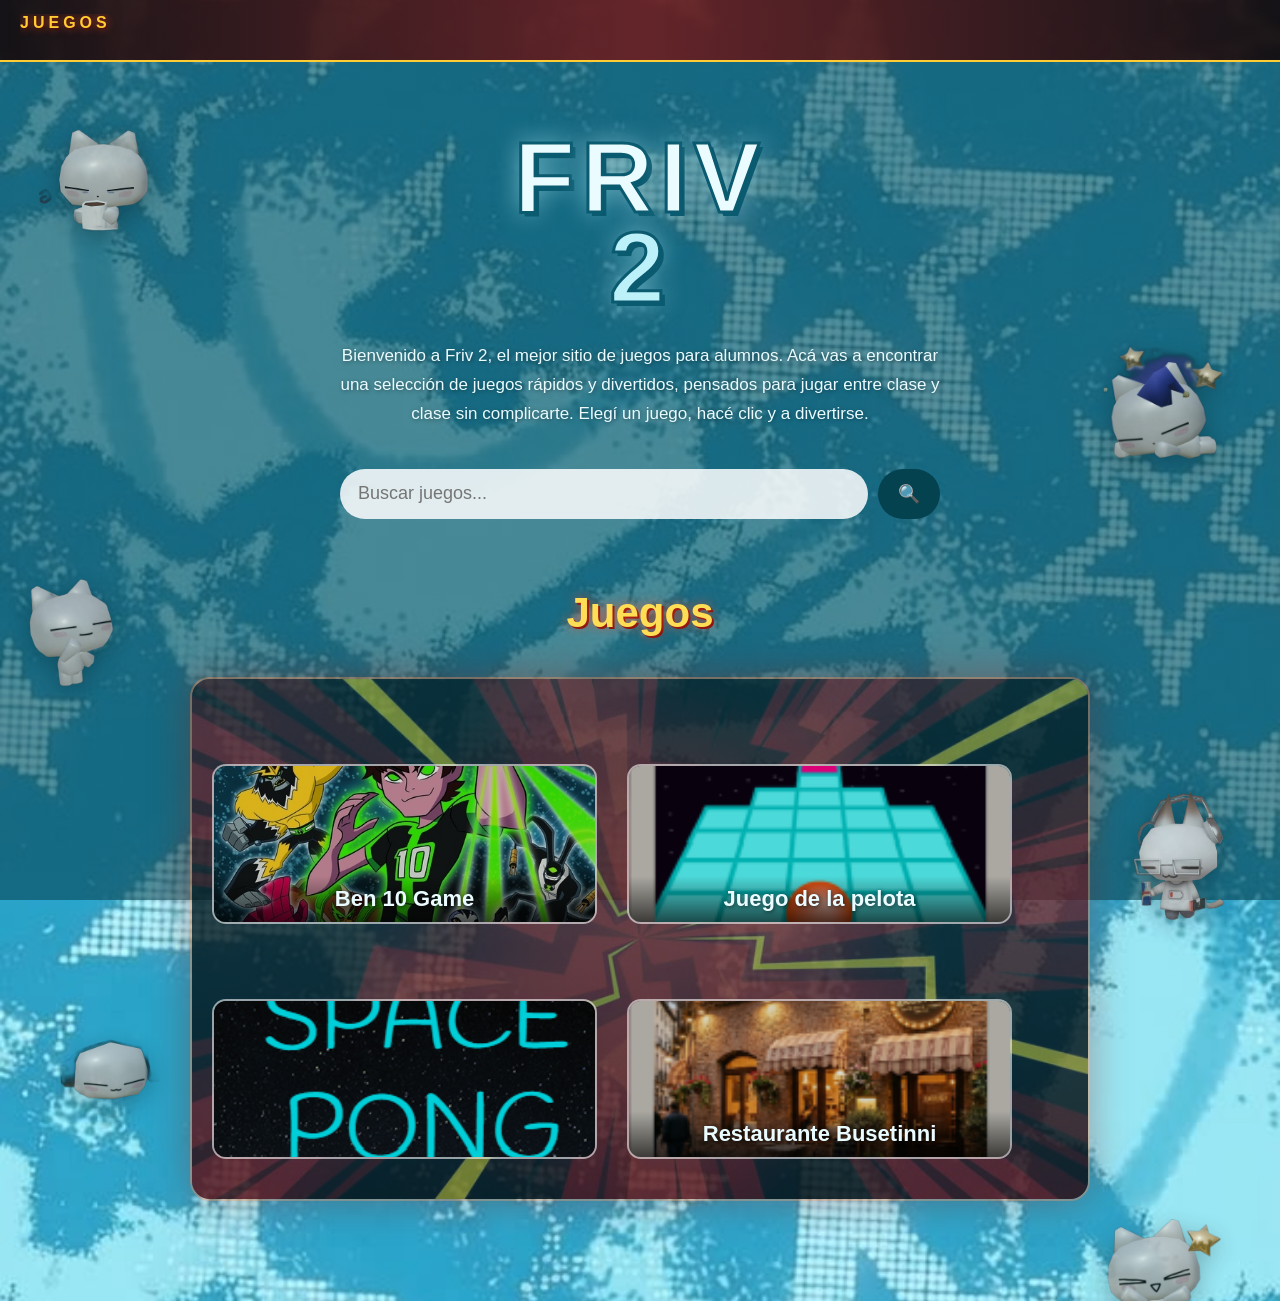
==== index.html @ 9835d9a8 "Add files via upload" ====
<!DOCTYPE html>
<html lang="es">
<head>
  <meta charset="UTF-8">
  <title>Friv 2</title>
  <style>
* {
  box-sizing: border-box;
  margin: 0;
  padding: 0;
  font-family: 'Segoe UI', Arial, Helvetica, sans-serif;
}

body {
  min-height: 100vh;
  color: #033;
  background-color: #0e8aa8;
  background-image:
    linear-gradient(rgba(4, 60, 74, 0.55), rgba(4, 60, 74, 0.55)),
    url("[data-uri]");
  background-size: cover, cover;
  background-attachment: fixed, fixed;
  background-repeat: no-repeat, no-repeat;
  background-position: center, center;
}

/* ---------- BARRA SUPERIOR ---------- */
.top-bar {
  display: flex;
  gap: 10px;
  align-items: center;
  padding: 14px 20px;
  background: linear-gradient(90deg, rgba(20,4,4,0.85), rgba(120,20,20,0.8), rgba(20,4,4,0.85));
  border-bottom: 2px solid #ffcc33;
  backdrop-filter: blur(4px);
  position: sticky;
  top: 0;
  z-index: 10;
  overflow: hidden;
}

.marquee-wrap {
  flex: 1;
  overflow: hidden;
  height: 32px;
  position: relative;
}

.marquee-text {
  position: absolute;
  white-space: nowrap;
  color: #ffcc33;
  font-weight: bold;
  letter-spacing: 4px;
  font-size: 16px;
  text-shadow: 0 0 8px rgba(255,80,40,0.8), 1px 1px 2px #300;
  animation: bounce-across 6s ease-in-out infinite;
}

@keyframes bounce-across {
  0%   { left: 0; }
  50%  { left: calc(100% - 90px); }
  100% { left: 0; }
}

/* ---------- PÁGINA (contenido único, sin secciones separadas) ---------- */
.page {
  display: flex;
  flex-direction: column;
  align-items: center;
  text-align: center;
  padding: 70px 20px 100px;
  position: relative;
  overflow: hidden;
}

.logo {
  font-size: 100px;
  font-weight: 900;
  line-height: 0.9;
  letter-spacing: 6px;
  margin-bottom: 30px;
  animation: fade-up 0.9s ease both;
  position: relative;
  z-index: 2;
}

.description {
  max-width: 620px;
  color: #eafcff;
  font-size: 17px;
  line-height: 1.7;
  margin-bottom: 40px;
  text-shadow: 1px 1px 4px rgba(0,0,0,0.4);
  animation: fade-up 0.9s ease 0.2s both;
  position: relative;
  z-index: 2;
}

@keyframes fade-up {
  from { opacity: 0; transform: translateY(20px); }
  to   { opacity: 1; transform: translateY(0); }
}

.letter {
  color: #eafcff;
  -webkit-text-stroke: 3px #0a5a70;
  text-shadow: 4px 4px 0 #0a5a70, 0 0 25px rgba(190, 245, 255, 0.6);
}

.letter.two {
  color: #bdf1fa;
  -webkit-text-stroke: 3px #0a5a70;
}

.search-row {
  display: flex;
  gap: 10px;
  width: 90%;
  max-width: 600px;
  animation: fade-up 0.9s ease 0.4s both;
  position: relative;
  z-index: 2;
  margin-bottom: 70px;
}

.search-bar {
  flex: 1;
  padding: 14px 18px;
  font-size: 18px;
  border: none;
  border-radius: 30px;
  background-color: rgba(255,255,255,0.85);
  outline: none;
}

.search-btn {
  padding: 14px 20px;
  font-size: 18px;
  border: none;
  border-radius: 30px;
  background-color: #04424f;
  color: #eafcff;
  cursor: pointer;
  transition: background-color 0.2s ease;
}

.search-btn:hover {
  background-color: #06617a;
}

/* ---------- BÚSQUEDA SIN RESULTADOS ---------- */
.no-results {
  display: none;
  flex-direction: column;
  align-items: center;
  gap: 10px;
  margin-bottom: 30px;
  color: #eafcff;
  position: relative;
  z-index: 2;
  animation: fade-up 0.4s ease both;
}

.no-results.active {
  display: flex;
}

.no-results-text {
  font-size: 22px;
  font-weight: bold;
}

.no-results-sub {
  font-size: 15px;
  opacity: 0.85;
}

.recommendations {
  display: flex;
  flex-wrap: wrap;
  gap: 10px;
  justify-content: center;
}

.recommendation-chip {
  background-color: rgba(255,255,255,0.2);
  border: 1px solid rgba(255,255,255,0.5);
  color: #eafcff;
  padding: 8px 16px;
  border-radius: 20px;
  font-size: 14px;
  cursor: pointer;
  transition: background-color 0.2s ease, transform 0.2s ease;
}

.recommendation-chip:hover {
  background-color: rgba(255,255,255,0.4);
  transform: translateY(-2px);
}

/* ---------- JUEGOS ---------- */
.section-title {
  color: #ffdd55;
  font-size: 42px;
  margin-bottom: 40px;
  text-shadow: 0 0 12px rgba(255,70,30,0.7), 2px 2px 0 #7a0f0f;
  position: relative;
  z-index: 2;
}

.games-section {
  position: relative;
  width: 100%;
  max-width: 900px;
  border-radius: 20px;
  overflow: hidden;
  padding: 40px 20px;
  border: 2px solid rgba(255, 120, 60, 0.4);
  box-shadow: 0 0 40px rgba(150, 20, 10, 0.35);
}

.games-bg {
  position: absolute;
  inset: 0;
  width: 100%;
  height: 100%;
  object-fit: cover;
  opacity: 0.4;
  z-index: 0;
}

.games-section::before {
  content: "";
  position: absolute;
  inset: 0;
  background: linear-gradient(180deg, rgba(6,60,74,0.55), rgba(4,20,30,0.75));
  z-index: 0;
}

.games-grid {
  display: grid;
  grid-template-columns: repeat(2, 1fr);
  gap: 30px;
  width: 100%;
  max-width: 800px;
  position: relative;
  z-index: 2;
}

/* ---------- WRAPPER DE CADA JUEGO ---------- */
.game-card-wrapper {
  position: relative;
  display: flex;
  flex-direction: column;
  padding-top: 45px;
}

.game-bg-char {
  position: absolute;
  width: 100px;
  height: auto;
  top: 0;
  left: 50%;
  transform: translate(-50%, -30%) scale(0.6) rotate(-6deg);
  opacity: 0;
  z-index: 0;
  pointer-events: none;
  filter: drop-shadow(0 4px 10px rgba(0,0,0,0.35));
  transition: opacity 0.35s ease, transform 0.35s ease;
}

.game-card-wrapper:hover .game-bg-char {
  opacity: 0.95;
  transform: translate(-50%, -55%) scale(1) rotate(-4deg);
}

.game-card {
  position: relative;
  z-index: 1;
  background-color: rgba(255,255,255,0.15);
  border: 2px solid rgba(255,255,255,0.5);
  border-radius: 14px;
  min-height: 160px;
  display: flex;
  align-items: flex-end;
  justify-content: center;
  overflow: hidden;
  font-size: 22px;
  color: #eafcff;
  font-weight: bold;
  text-decoration: none;
  cursor: pointer;
  backdrop-filter: blur(3px);
  transition: transform 0.25s ease, background-color 0.25s ease, box-shadow 0.25s ease;
  opacity: 0;
  animation: fade-up 0.7s ease forwards;
}

.game-cover {
  position: absolute;
  inset: 0;
  width: 100%;
  height: 100%;
  object-fit: cover;
  z-index: 0;
  transition: transform 0.35s ease, filter 0.35s ease;
  filter: brightness(0.85);
}

.game-card:hover .game-cover {
  transform: scale(1.08);
  filter: brightness(1);
}

.game-title {
  position: relative;
  z-index: 1;
  width: 100%;
  padding: 10px 8px;
  background: linear-gradient(to top, rgba(0,0,0,0.65), rgba(0,0,0,0));
  text-shadow: 1px 1px 4px rgba(0,0,0,0.6);
}

.game-card-empty {
  cursor: default;
  opacity: 0.55;
}

.game-card-wrapper:nth-child(1) .game-card { animation-delay: 0.1s; }
.game-card-wrapper:nth-child(2) .game-card { animation-delay: 0.25s; }
.game-card-wrapper:nth-child(3) .game-card { animation-delay: 0.4s; }
.game-card-wrapper:nth-child(4) .game-card { animation-delay: 0.55s; }

.game-card:hover {
  transform: translateY(-6px) scale(1.03);
  background-color: rgba(255,255,255,0.3);
  box-shadow: 0 10px 25px rgba(0,0,0,0.25);
}

/* ---------- DESCRIPCIÓN DESPLEGABLE ---------- */
.game-desc {
  position: relative;
  z-index: 1;
  max-height: 0;
  overflow: hidden;
  opacity: 0;
  color: #eafcff;
  font-size: 14px;
  line-height: 1.5;
  text-align: center;
  padding: 0 10px;
  transition: max-height 0.35s ease, opacity 0.35s ease, padding 0.35s ease;
}

.game-card-wrapper:hover .game-desc {
  max-height: 80px;
  opacity: 1;
  padding: 10px 10px 0;
}

/* ---------- GATITOS FLOTANTES EN ZIGZAG ---------- */
.floating-cat {
  position: absolute;
  width: 150px;
  height: auto;
  opacity: 0.85;
  pointer-events: none;
  z-index: 0;
  filter: drop-shadow(0 6px 12px rgba(0,0,0,0.3));
  animation: float 6s ease-in-out infinite;
}

/* posiciones alternadas izquierda / derecha bajando por la página */
.zig-1 { top: 4%;   left: 2%;   width: 130px; animation-duration: 7s; }
.zig-2 { top: 20%;  right: 3%;  width: 160px; animation-duration: 7.5s; animation-delay: 0.4s; }
.zig-3 { top: 40%;  left: 1%;   width: 140px; animation-duration: 6.5s; animation-delay: 0.8s; }
.zig-4 { top: 58%;  right: 2%;  width: 155px; animation-duration: 8s;   animation-delay: 1.2s; }
.zig-5 { top: 76%;  left: 3%;   width: 145px; animation-duration: 7.2s; animation-delay: 0.6s; }
.zig-6 { top: 92%;  right: 4%;  width: 150px; animation-duration: 6.8s; animation-delay: 1s; }

@keyframes float {
  0%, 100% { transform: translateY(0) rotate(0deg); }
  50%      { transform: translateY(-18px) rotate(4deg); }
}

@media (max-width: 700px) {
  .floating-cat {
    width: 90px !important;
  }
}

@media (max-width: 600px) {
  .logo {
    font-size: 70px;
  }
  .games-grid {
    grid-template-columns: 1fr;
  }
  .top-bar {
    flex-wrap: wrap;
  }
}

/* ---------- 5ª CARTA CENTRADA ---------- */
.game-card-wrapper:last-child:nth-child(odd) {
  grid-column: 1 / -1;
  justify-self: center;
  width: calc(50% - 15px);
}

/* cartas sin portada: título centrado y fondo con color */
.game-card:not(:has(.game-cover)) {
  align-items: center;
  background: linear-gradient(135deg, rgba(79,195,217,0.35), rgba(160,30,30,0.35));
}

.game-card:not(:has(.game-cover)) .game-title {
  background: none;
  font-size: 22px;
  text-align: center;
}

@media (max-width: 600px) {
  .game-card-wrapper:last-child:nth-child(odd) {
    width: 100%;
  }
}

/* título oculto visualmente (la portada ya trae el texto) */
.game-title-hidden {
  position: absolute;
  width: 1px;
  height: 1px;
  overflow: hidden;
  clip: rect(0 0 0 0);
  white-space: nowrap;
}

  </style>
</head>
<body>

  <header class="top-bar">
    <div class="marquee-wrap">
      <div class="marquee-text">JUEGOS</div>
    </div>
  </header>

  <main class="page">

    <img src="[data-uri]" alt="" class="floating-cat zig-1">
    <img src="[data-uri]" alt="" class="floating-cat zig-2">
    <img src="[data-uri]" alt="" class="floating-cat zig-3">
    <img src="[data-uri]" alt="" class="floating-cat zig-4">
    <img src="[data-uri]" alt="" class="floating-cat zig-5">
    <img src="[data-uri]" alt="" class="floating-cat zig-6">

    <h1 class="logo">
      <span class="letter">F</span><span class="letter">R</span><span class="letter">I</span><span class="letter">V</span>
      <br>
      <span class="letter two">2</span>
    </h1>

    <p class="description">
      Bienvenido a Friv 2, el mejor sitio de juegos para alumnos.
      Acá vas a encontrar una selección de juegos rápidos y divertidos,
      pensados para jugar entre clase y clase sin complicarte.
      Elegí un juego, hacé clic y a divertirse.
    </p>

    <div class="search-row">
      <input type="text" id="search-input" class="search-bar" placeholder="Buscar juegos...">
      <button id="search-btn" class="search-btn">&#128269;</button>
    </div>

    <h2 class="section-title">Juegos</h2>

    <div class="games-section">
      <img src="[data-uri]" alt="" class="games-bg">

      <div id="no-results" class="no-results">
        <p class="no-results-text">😿 Juego no encontrado</p>
        <p class="no-results-sub">Quizás te interesen estos:</p>
        <div id="recommendations" class="recommendations"></div>
      </div>

      <div class="games-grid" id="games-grid">

        <div class="game-card-wrapper" data-title="Ben 10 Game">
          <img src="[data-uri]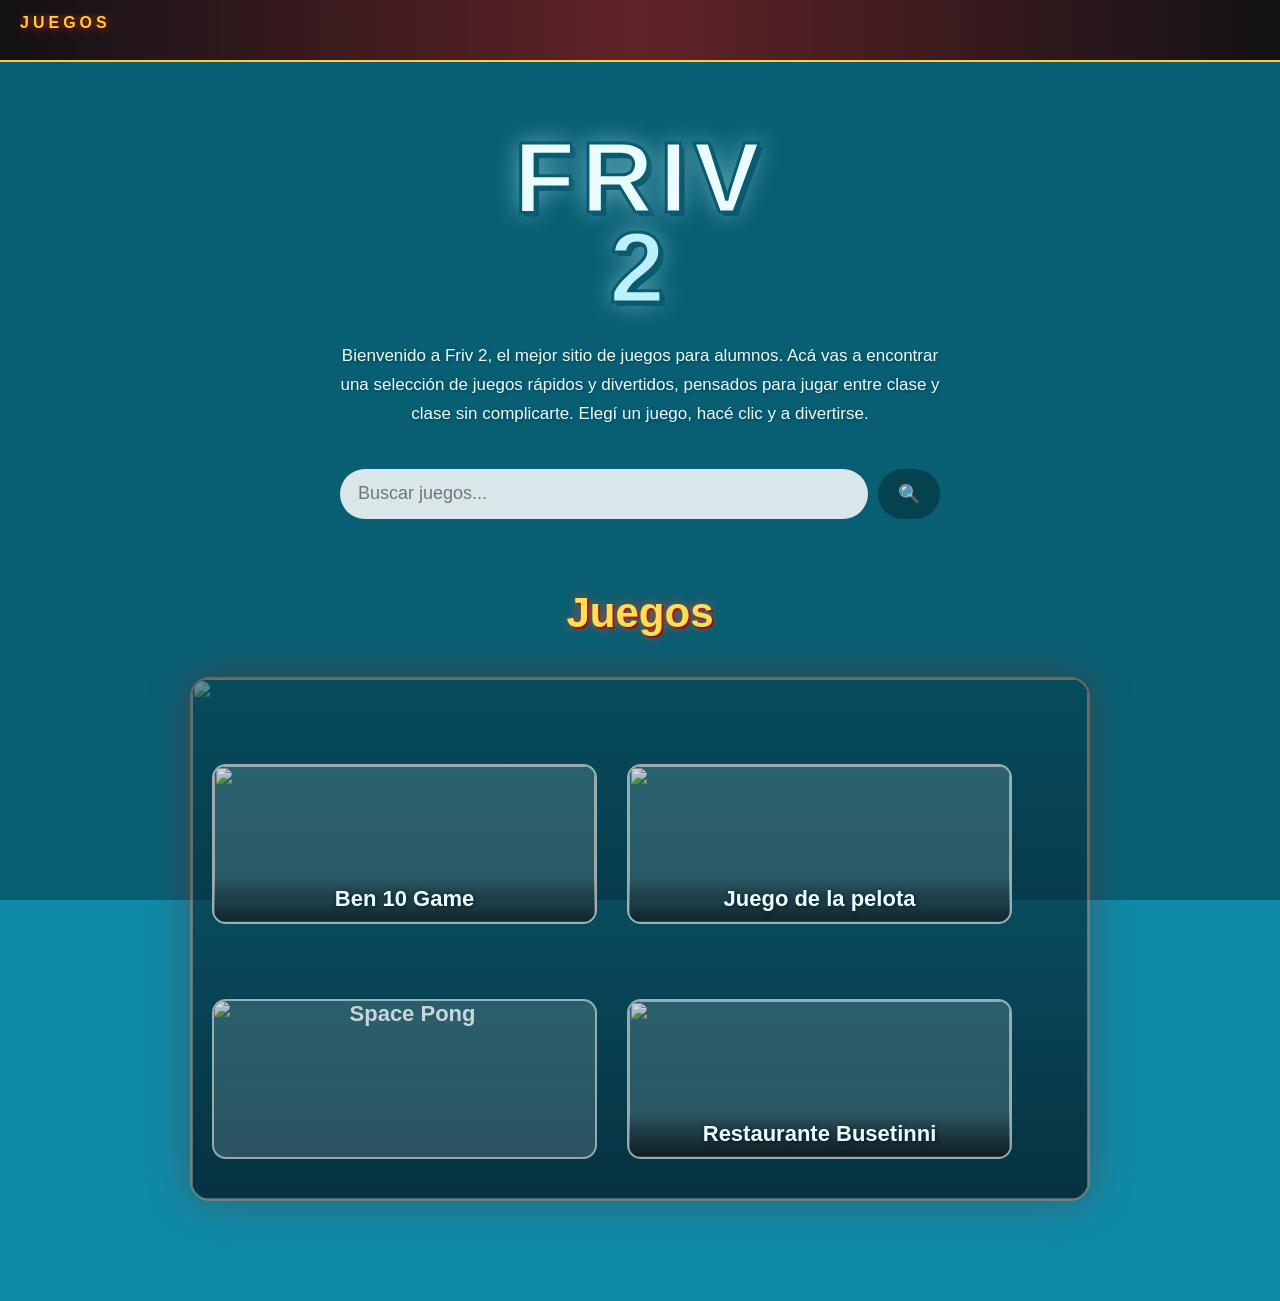
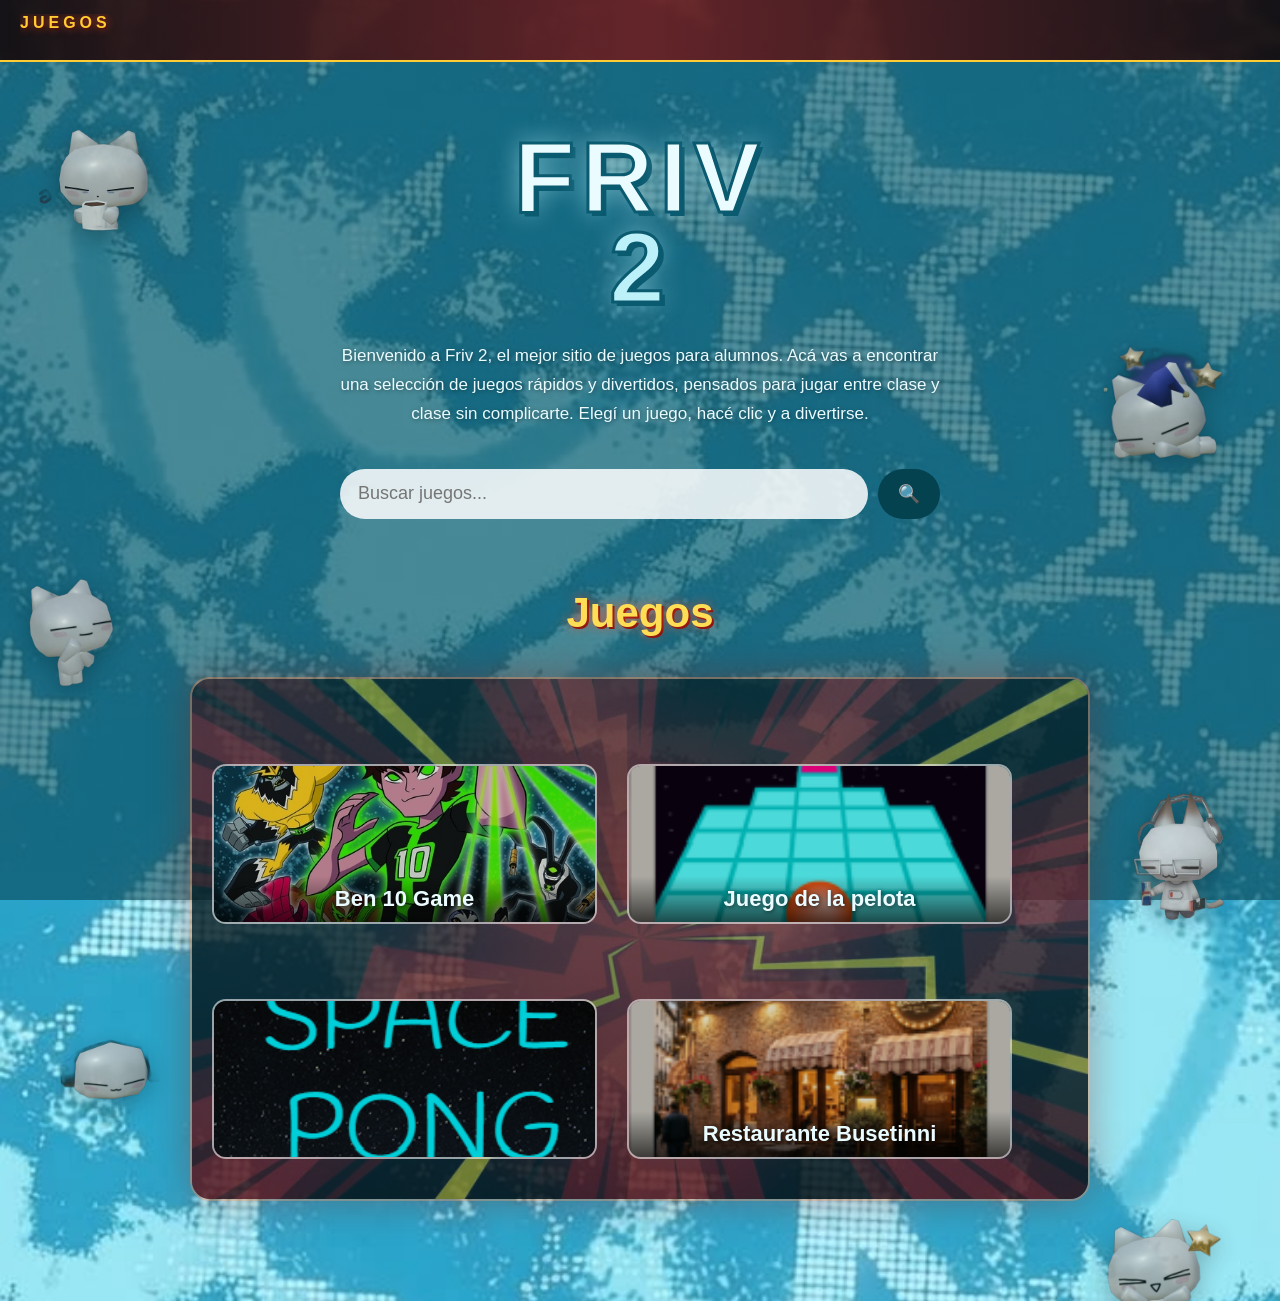
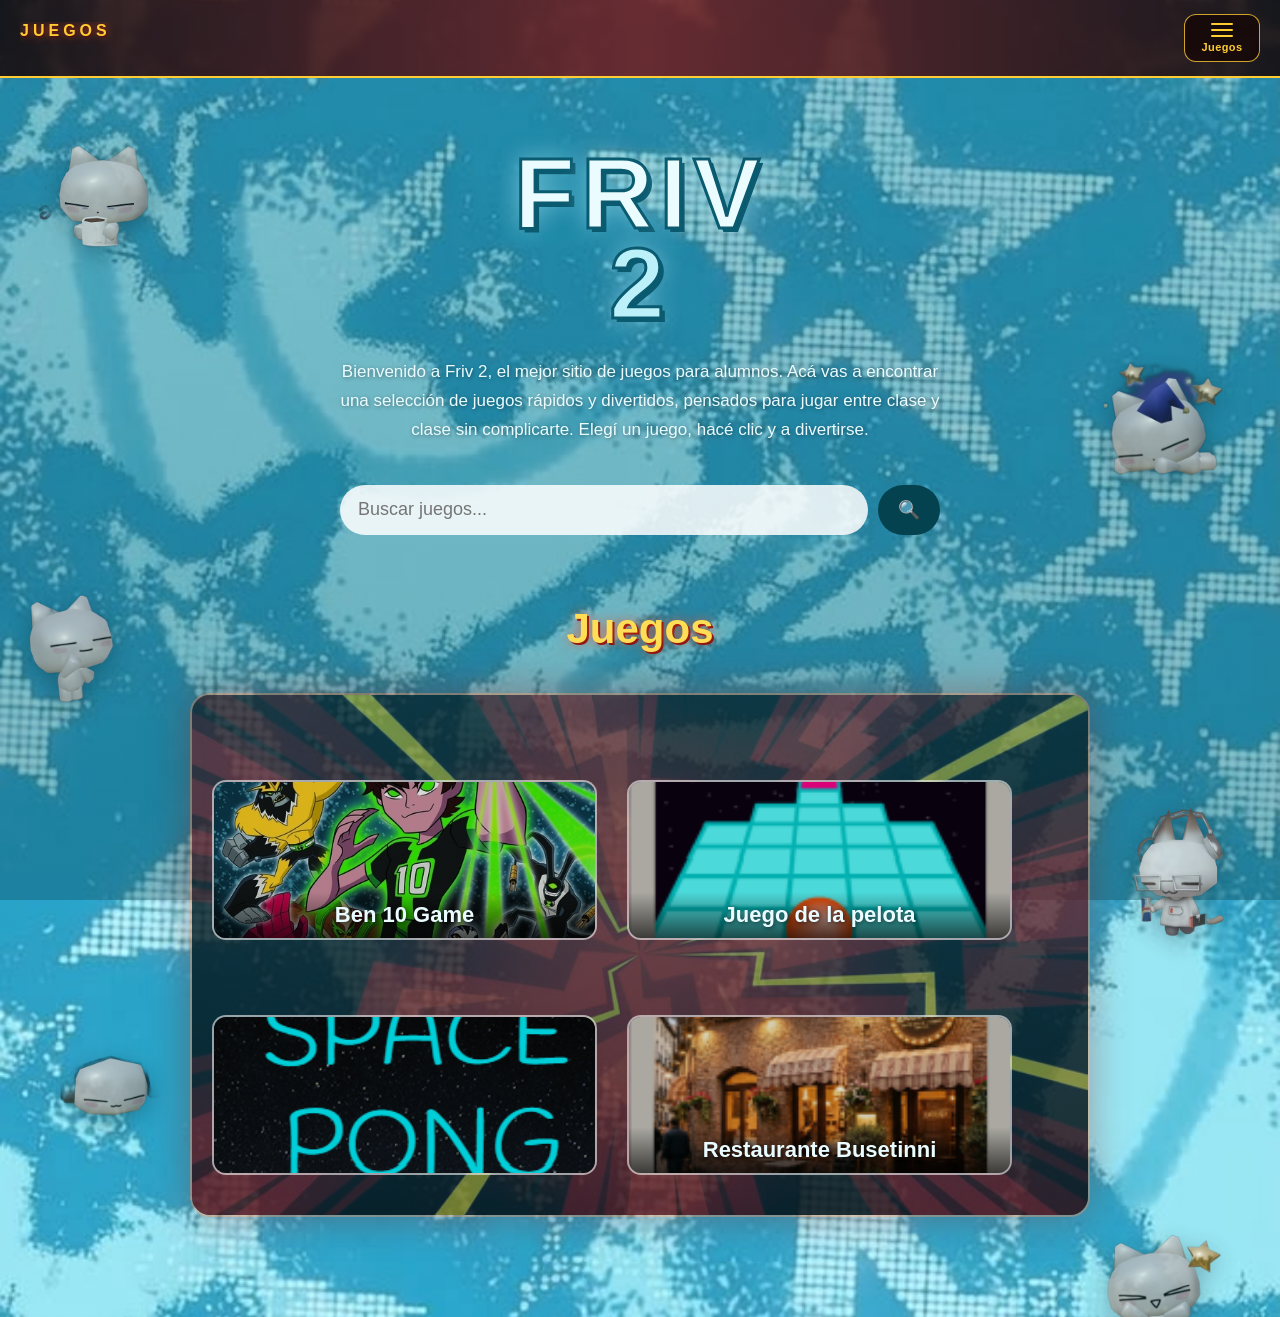
